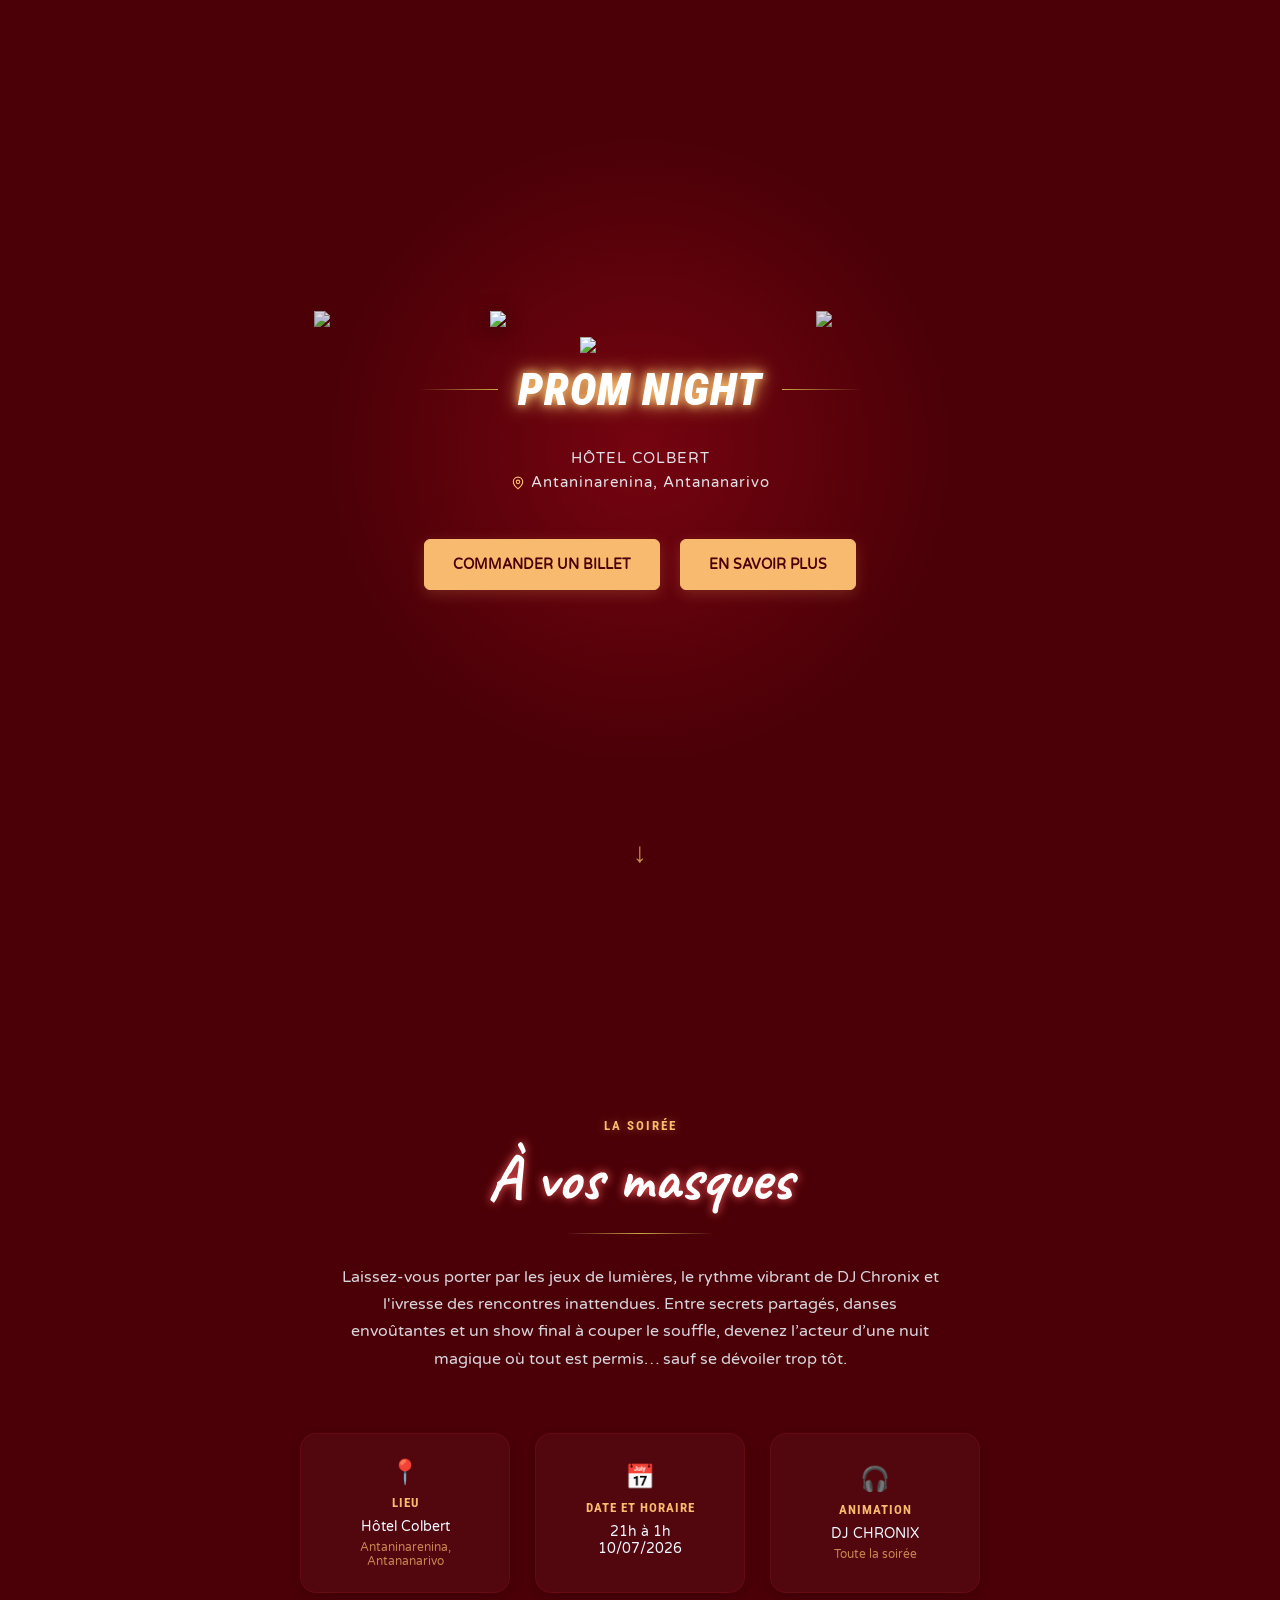
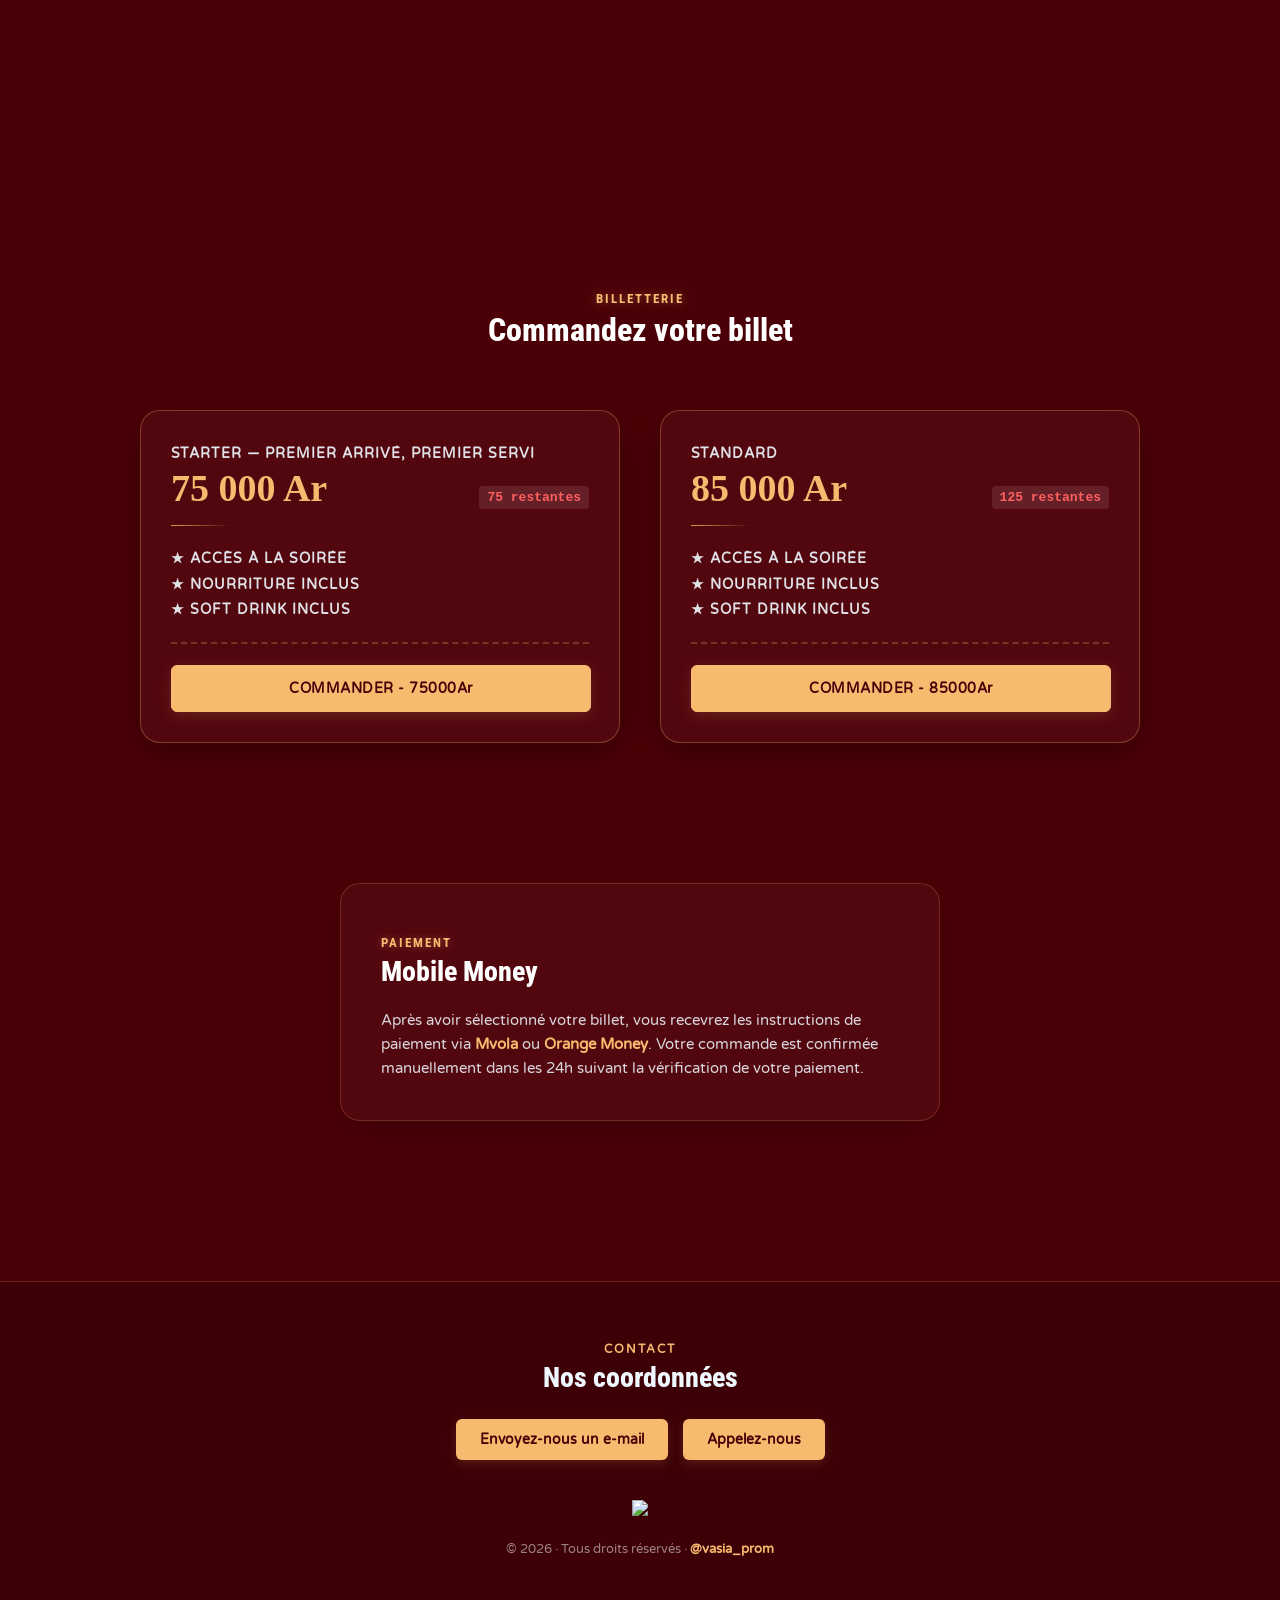
==== index.html @ c72fbb14 "troisieme commit" ====
<!DOCTYPE html>
<html lang="fr">

    <head>
    <meta charset="UTF-8">
    <title>Vasia — Prom Night</title>
    <meta name="viewport" content="width=device-width, initial-scale=1.0">
    <link rel="stylesheet" href="style/index.css"/>
    <link rel="preconnect" href="https://fonts.googleapis.com">
    <link rel="preconnect" href="https://fonts.gstatic.com" crossorigin>
    <link href="https://fonts.googleapis.com/css2?family=Varela+Round&display=swap" rel="stylesheet">
    <link rel="preconnect" href="https://fonts.googleapis.com">
    <link rel="preconnect" href="https://fonts.gstatic.com" crossorigin>
    <link href="https://fonts.googleapis.com/css2?family=Caveat:wght@400..700&display=swap" rel="stylesheet">
    <link rel="preconnect" href="https://fonts.googleapis.com">
    <link rel="preconnect" href="https://fonts.gstatic.com" crossorigin>
    <link href="https://fonts.googleapis.com/css2?family=Roboto+Condensed:ital,wght@0,100..900;1,100..900&display=swap" rel="stylesheet">
    </head>

    <body>
        <div class="presentation">
            <div class="logo">
                <img src="images/deco3.png" class="deco2">
                <img src="images/Vasia.png" id="logo_prom_body">
                <img src="images/deco2.png" class="deco2">
            </div>

            <img src="images/deco1.png" id="deco1">

            <div class="bal">
                <div class="gradient1"></div>
                <h2 class="nom">Prom Night</h2>
                <div class="gradient2"></div>
            </div>

            <center><p class="lieu">HÔTEL COLBERT <br>
            <svg xmlns="http://www.w3.org/2000/svg" width="14" height="14" viewBox="0 0 24 24" fill="none" stroke="currentColor" stroke-width="2" stroke-linecap="round" stroke-linejoin="round" class="lucide lucide-map-pin"><path d="M20 10c0 6-8 12-8 12s-8-6-8-12a8 8 0 0 1 16 0Z"></path><circle cx="12" cy="10" r="3"></circle></svg>Antaninarenina, Antananarivo</p></center>
            
            <div class="lec">
                <a href="#billets" class="bouton">COMMANDER UN BILLET</a>
                <a href="#desc" class="bouton">EN SAVOIR PLUS</a>
            </div>
                

            <a href="#desc" id="hypertexte">↓</a>
            
        </div>

        <div id="desc">
            <div id="description">
                <div class="petit_titre">
                    <h2>LA SOIRÉE</h2>
                    <h1>À vos masques</h1>
                </div>

                <center><div class="gradient"></div></center>

                <p>
                    Laissez-vous porter par les jeux de lumières, le rythme vibrant de DJ Chronix et l'ivresse des rencontres inattendues. Entre secrets partagés, danses envoûtantes et un show final à couper le souffle, devenez l’acteur d’une nuit magique où tout est permis… sauf se dévoiler trop tôt.
                </p>
            </div>

            <div id="infos">

                <a href="https://www.hotel-restaurant-colbert.com/" target="_blank" class="info">
                    <h3>📍</h3>
                    <h4>LIEU</h4>
                    <p>Hôtel Colbert</p>
                    <h5>Antaninarenina, Antananarivo</h5>
                </a>

                <div class="info">
                    <h3>📅</h3>
                    <h4>DATE ET HORAIRE</h4>
                    <p>21h à 1h</BR>
                    10/07/2026</p>
                </div>

                <a href="https://web.facebook.com/DJChronix/?locale=fr_FR&_rdc=1&_rdr#" target="_blank" class="info">
                    <h3>🎧</h3>
                    <h4>ANIMATION</h4>
                    <p>DJ CHRONIX</p>
                    <h5>Toute la soirée</h5>
                </a>
            </div>
        </div>
        
        <div id="billets">
            <div class="petit_titre">
                <h2>BILLETTERIE</h2>
                <h1>Commandez votre billet</h1>
            </div>

            <div class="deux">
                <div class="section">
                    <div class="section_paiement">
                        <div class="starter">

                            <p>Starter — Premier arrivé, premier servi</p>
                            <div class="info">
                                <h4><b>75 000 Ar</b></h4>
                                <p class="restantes">75 restantes</p>
                            </div>

                            <div class="gradient"></div>
                            <p>★ Accès à la soirée<br>
                            ★ Nourriture inclus<br>
                            ★ Soft drink inclus</p>
                            <div class="gradient2"></div> 
                
                            <a href="starter.html" id="bouton-paiement">COMMANDER - 75000Ar</a>
                        </div>
                    </div>

                    <div class="section_paiement">
                        <div class="standard">

                            <p>Standard</p>
                            <div class="info">
                                <h4><b>85 000 Ar</b></h4>
                                <p class="restantes">125 restantes</p>
                            </div>

                            <div class="gradient"></div>
                            <p>★ Accès à la soirée<br>
                            ★ Nourriture inclus<br>
                            ★ Soft drink inclus</p>
                            <div class="gradient2"></div> 
                
                            <a href="standard.html" id="bouton-paiement">COMMANDER - 85000Ar</a>
                        </div>
                    </div> 
                </div>
            </div>
        </div>
        
        <div class="modalite">
            <div class="modalite_paiement">

                <div class="petit_titre">
                    <h2>PAIEMENT</h2>
                    <h1>Mobile Money</h1>
                </div>

                <div id="info">
                    <p> 
                        Après avoir sélectionné votre billet, 
                        vous recevrez les instructions de paiement via <b>Mvola</b> ou <b>Orange Money</b>. 
                        Votre commande est confirmée manuellement dans les 24h suivant la vérification de votre paiement.
                    </p>
                </div>
            </div>
        </div>
        
        <footer>
            <div id="contacts">
                <p>CONTACT</p>
                <h1>Nos coordonnées</h1>
                
                <div class="bloc-contacts">
                    <div class="contact">
                        <a href="mailto:mahesh.koumar.trishoul@gmail.com">Envoyez-nous un e-mail</a>
                    </div>

                    <div class="contact">
                        <a href="tel:+261324633988">Appelez-nous</a>
                    </div>
                </div>

            </div>

            <div class="logo">
                <img src="images/Vasia.png" id="logo_prom_footer">
            </div>

            <div class="informations">
                <p>© 2026 · Tous droits réservés · <a href="//www.instagram.com/vasia_prom/" target="_blank">@vasia_prom</a>
            </div>
        </footer>
        
    </body>

</html>
---- style/index.css ----
/* ==========================================================================
   1. BASES & TYPOGRAPHIE
   ========================================================================== */
html {
    scroll-behavior: smooth;
}

body {
    color: #f0f8ff; /* aliceblue */
    background-color: rgb(75, 0, 7);
    margin: 0;
    padding: 0;
    font-family: "Varela Round", sans-serif;
}

/* Titres réutilisables */
.petit_titre h2 {
    text-align: center;
    font-family: "Roboto Condensed", sans-serif;
    font-size: 13px;
    font-weight: 700;
    letter-spacing: 2px;
    color: rgb(248, 186, 110);
    margin-bottom: 5px;
    text-shadow: 0 0 8px rgba(248, 186, 110, 0.4);
}

.petit_titre h1 {
    text-align: center;
    font-family: "Roboto Condensed", sans-serif;
    font-size: 32px;
    font-weight: 800;
    margin-top: 0;
    color: #ffffff;
}

/* ==========================================================================
   2. ÉCRAN D'ACCUEIL (.presentation)
   ========================================================================== */
.presentation {
    display: flex;
    flex-direction: column;
    justify-content: center; 
    align-items: center;     
    height: 100vh; 
    gap: 20px;
    position: relative;
    background: radial-gradient(circle, rgb(117, 4, 16), rgb(75, 0, 7) 40%);
    overflow: hidden;
}

/* Conteneur Logo Vasia + décors horizontaux */
.presentation .logo {
    display: flex;
    justify-content: center;
    align-items: center;
    margin-bottom: -10px;
    flex-wrap: nowrap;
    gap: 2vw;
    width: 90%;
    max-width: 750px;
}

.presentation #logo_prom_body {
    width: 40%;
    height: auto;
    min-width: 120px;
    filter: drop-shadow(0 4px 10px rgba(0,0,0,0.5));
}   

.presentation .deco2 {
    width: 20%;
    height: auto;
    min-width: 50px;
    opacity: 0.85;
}

.presentation #deco1 {
    width: 120px;
    height: auto;
    margin-bottom: -10px;
}

/* Bloc Titre Prom Night */
.presentation .bal {
    display: flex;
    justify-content: center;
    align-items: center;
    gap: 20px;
} 

.presentation .bal .nom {
    font-family: "Roboto Condensed", sans-serif;
    font-size: 45px;
    font-weight: 900;
    text-transform: uppercase;
    font-style: italic;
    letter-spacing: 1px;
    text-align: center;
    margin: 0;
    color: #ffffff;
    text-shadow: 0 0 10px #ffc971, 0 0 20px #ffc971;
    animation: glow 2s infinite alternate;
}

.presentation .bal .gradient1 {
    width: 80px;
    height: 1px;
    background: linear-gradient(90deg, transparent, #c9a84c);
}

.presentation .bal .gradient2 {
    width: 80px;
    height: 1px;
    background: linear-gradient(90deg, #c9a84c, transparent);
}

/* Lieu & Date */
.presentation .lieu {
    font-family: "Varela Round", sans-serif;
    font-size: 15px;
    letter-spacing: 1px;
    line-height: 1.6;
    color: rgba(240, 248, 255, 0.9);
    margin: 10px 0;
}

.presentation .lieu svg {
    vertical-align: middle;
    margin-right: 6px;
    color: rgb(248, 186, 110);
}

/* Boutons d'action */
.presentation .lec {
    display: flex;
    justify-content: center;
    flex-wrap: wrap;
    gap: 20px; 
    padding-top: 15px;
}
    
.presentation .lec .bouton {
    color: rgb(75, 0, 7);
    font-family: "Varela Round", sans-serif;
    font-size: 14px;
    font-weight: 700;
    text-align: center;
    border: 1px solid rgb(248, 186, 110);
    border-radius: 6px;
    padding: 16px 28px;
    background-color: rgb(248, 186, 110);
    text-decoration: none;
    box-shadow: 0 4px 15px rgba(248, 186, 110, 0.2);
    transition: 0.3s all ease;
    animation: brillanceBouton 5s ease-in-out infinite;
}

.presentation .lec .bouton:hover {
    background-color: #ffd898;
    border-color: #ffd898;
    transform: translateY(-2px);
    box-shadow: 0 6px 20px rgba(248, 186, 110, 0.4);
}

/* Flèche du bas */
.presentation #hypertexte {
    font-size: 28px;
    text-decoration: none;
    color: #ffc971;
    position: absolute;
    bottom: 30px;
    left: 50%;
    transform: translateX(-50%);
    animation: bounce 2s ease-in-out infinite;
    opacity: 0.7;
}

/* ==========================================================================
   3. SECTION DESCRIPTION (#desc)
   ========================================================================== */
#desc {
    display: flex;
    flex-direction: column;
    text-align: center;
    min-height: 100vh;
    height: auto;
    align-items: center;
    justify-content: center;
    padding: 80px 20px;
    box-sizing: border-box;
}

#desc #description h1 {
    font-size: 64px;
    font-family: "Caveat", cursive;
    margin-top: 0px;
    margin-bottom: 15px;
    color: #ffffff;
    text-shadow: 0 0 10px #ff6060;
    animation: neonPulse 5s ease-in-out infinite;
}

#desc #description .gradient {
    width: 150px;
    height: 1px;
    background: linear-gradient(90deg, transparent, #c9a84c, transparent);
    margin: 15px auto 30px auto;
}

#desc #description p {
    font-family: "Varela Round", sans-serif;
    font-size: 16px;
    line-height: 1.7;
    max-width: 680px;
    width: 90%;
    margin: 0 auto;
    color: rgba(240, 248, 255, 0.85);
}

/* Les 3 Blocs d'infos (Lieu, Date, DJ) */
#desc #infos {
    padding-top: 60px;
    display: flex;
    flex-wrap: wrap;
    align-items: center;
    justify-content: center;
    gap: 25px;
    width: 100%;
}

#desc #infos .info {
    display: flex;
    justify-content: center;
    align-items: center;
    flex-direction: column;
    text-decoration: none;
    color: aliceblue;
    padding: 25px 20px;
    border: 1px solid rgba(115, 13, 23, 0.6);
    border-radius: 16px;
    background-color: rgb(82, 6, 14);
    height: 160px;
    width: 210px;
    box-shadow: 0 4px 15px rgba(0, 0, 0, 0.2);
    box-sizing: border-box;
    transition: 0.3s all ease;
}

#desc #infos .info h3 {
    font-size: 24px;
    margin: 0 0 8px 0;
}

#desc #infos .info h4 {
    font-family: "Roboto Condensed", sans-serif;
    font-size: 13px;
    font-weight: 700;
    letter-spacing: 1px;
    margin: 0 0 8px 0;
    color: rgb(248, 186, 110);
}

#desc #infos .info p {
    font-size: 14px;
    margin: 0 0 5px 0;
    font-weight: 500;
}

#desc #infos .info h5 {
    font-size: 12px;
    font-weight: normal;
    margin: 0;
    color: rgba(248, 186, 110, 0.7);
}

#desc #infos .info:hover {
    transform: scale(1.05);
    border-color: rgb(248, 186, 110);
    box-shadow: 0 5px 20px rgba(201, 168, 76, 0.3);
}

/* ==========================================================================
   4. SECTION CARTES DE BILLETS (#billets)
   ========================================================================== */
#billets {
    padding: 80px 20px;
    display: flex;
    flex-direction: column;
    justify-content: center;
    align-items: center;
}

#billets .deux {
    padding-top: 40px;
    width: 100%;
    max-width: 1100px;
}

#billets .deux .section {
    display: flex;
    flex-wrap: wrap;
    justify-content: center;
    gap: 40px;
}

/* Cartes individuelles */
#billets .section .section_paiement {
    border: 1px solid rgba(248, 186, 110, 0.3);
    border-radius: 20px;
    background-color: rgb(82, 6, 14);
    width: 480px;
    max-width: 100%;
    box-sizing: border-box;
    padding: 30px;
    box-shadow: 0 10px 30px rgba(0,0,0,0.3);
    display: flex;
    flex-direction: column;
}

/* Structure interne commune aux deux offres */
#billets .section .section_paiement .starter,
#billets .section .section_paiement .standard {
    text-align: left;
    height: 100%;
    display: flex;
    flex-direction: column;
}

/* Ligne supérieure (Type de Pass) */
#billets .section .section_paiement .starter > p,
#billets .section .section_paiement .standard > p {
    font-size: 13px;
    font-weight: 700;
    text-transform: uppercase;
    letter-spacing: 1px;
    color: rgba(240, 248, 255, 0.6);
    margin: 0 0 15px 0;
}

/* Ligne Prix + Quantité restante */
#billets .section .section_paiement .info {
    display: flex;
    justify-content: space-between;
    align-items: baseline;
    margin-bottom: 15px;
}

#billets .section .section_paiement .info h4 {
    font-family: "Georgia", serif;
    font-size: 38px;
    font-weight: 700;
    margin: 0;
    color: rgb(248, 186, 110);
}

#billets .section .section_paiement .info .restantes {
    font-weight: 700;
    font-size: 13px;
    font-family: 'Courier New', Courier, monospace;
    background: rgba(255, 255, 255, 0.1);
    padding: 4px 8px;
    border-radius: 4px;
    color: #ff6060;
    margin: 0;
}

/* Décorations & Caractéristiques */
#billets .section .section_paiement .gradient {
    width: 60px;
    height: 1px;
    background: linear-gradient(90deg, #c9a84c, transparent);
    margin-bottom: 20px;
}

#billets .section .section_paiement .starter p:not(.restantes),
#billets .section .section_paiement .standard p:not(.restantes) {
    font-size: 14px;
    line-height: 1.8;
    margin: 0;
    color: rgba(240, 248, 255, 0.9);
}

#billets .section .section_paiement .gradient2 {
    width: 100%;
    height: 1px;
    border-top: 2px dashed rgba(201, 168, 76, 0.3);
    margin-top: 20px; /* Pousse le bouton vers le bas de la carte */
    padding-top: 20px;
}

/* Boutons d'achat */
#billets .section .section_paiement #bouton-paiement {
    color: rgb(75, 0, 7);
    font-family: "Varela Round", sans-serif;
    font-weight: 700;
    font-size: 14px;
    letter-spacing: 0.5px;
    border: 1px solid rgb(248, 186, 110);
    border-radius: 6px;
    background-color: rgb(248, 186, 110);
    display: block;
    text-align: center;
    text-decoration: none;
    padding: 14px 0;
    width: 100%;
    transition: 0.3s all ease;
    box-shadow: 0 4px 15px rgba(248, 186, 110, 0.15);
}

#billets .section .section_paiement #bouton-paiement:hover {
    background-color: rgb(254, 202, 137);
    border-color: rgb(254, 202, 137);
    box-shadow: 0 4px 20px rgb(254, 202, 137, 0.4);
    transform: translateY(-2px);
}

/* ==========================================================================
   5. BLOC MODALITÉ DE PAIEMENT (.modalite)
   ========================================================================== */
.modalite {
    padding: 60px 20px;
    display: flex;
    justify-content: center;
}
    
.modalite .modalite_paiement {
    padding: 40px;
    border: 1px solid rgba(248, 186, 110, 0.2);
    border-radius: 20px;
    background-color: rgb(82, 6, 14);
    width: 600px;
    max-width: 100%;
    box-sizing: border-box;
    box-shadow: 0 10px 30px rgba(0,0,0,0.2);
}

.modalite .modalite_paiement .petit_titre h1 {
    text-align: left;
    font-size: 28px;
}

.modalite .modalite_paiement .petit_titre h2 {
    text-align: left;
}

.modalite .modalite_paiement #info p {
    font-size: 15px;
    line-height: 1.6;
    color: rgba(240, 248, 255, 0.85);
    margin: 20px 0 0 0;
}

.modalite .modalite_paiement #info b {
    color: rgb(248, 186, 110);
}

/* ==========================================================================
   6. PIED DE PAGE (footer)
   ========================================================================== */
footer {
    text-align: center;
    border-top: 1px solid rgba(250, 197, 131, 0.2);
    margin-top: 100px;
    padding: 60px 20px 40px 20px;
    background: rgba(0, 0, 0, 0.2);
}

footer #contacts h1 {
    font-family: "Roboto Condensed", sans-serif;
    font-size: 28px;
    font-weight: 800;
    margin-top: 5px;
    margin-bottom: 25px;
}

footer #contacts p {
    font-size: 12px;
    font-weight: 700;
    letter-spacing: 2px;
    color: rgb(248, 186, 110);
    margin: 0;
}

footer .bloc-contacts {
    display: flex;
    justify-content: center;
    flex-wrap: wrap;
    gap: 15px;
}

footer .bloc-contacts .contact {
    font-family: "Varela Round", sans-serif;
    border-radius: 6px;
    background-color: rgb(248, 186, 110);
    transition: 0.3s all ease;
    box-shadow: 0 4px 12px rgba(248, 186, 110, 0.15);
}

footer .bloc-contacts a {
    color: rgb(75, 0, 7);
    text-decoration: none;
    font-weight: 700;
    font-size: 14px;
    display: block;
    padding: 12px 24px;
}

footer .bloc-contacts .contact:hover {
    transform: translateY(-2px);
    background-color: rgb(254, 202, 137);
    box-shadow: 0 6px 15px rgba(254, 202, 137, 0.3);
}

footer #logo_prom_footer {
    width: 100px;
    height: auto;
    padding-top: 40px;
}

footer .informations p {
    font-size: 13px;
    color: rgba(255, 255, 255, 0.5);
    margin-top: 20px;
}

footer .informations a {
    color: rgb(248, 186, 110);
    text-decoration: none;
    font-weight: 600;
}

footer .informations a:hover {
    text-decoration: underline;
}

/* ==========================================================================
   7. ANIMATIONS (@keyframes)
   ========================================================================== */
@keyframes bounce {
    0%, 100% { transform: translate(-50%, 0); }
    50% { transform: translate(-50%, 12px); }
}

@keyframes brillanceBouton {
    0%, 100% { box-shadow: 0 4px 15px rgba(248, 186, 110, 0.2); }
    50% { box-shadow: 0 4px 25px rgba(248, 186, 110, 0.4); }
}

@keyframes neonPulse {
    0%, 100% { text-shadow: 0 0 8px rgb(248, 186, 110), 0 0 15px rgb(248, 186, 110); }
    50% { text-shadow: 0 0 8px #ff6060, 0 0 20px #ff6060; }
}

/* ==========================================================================
   8. COMPATIBILITÉ MOBILE / TABLETTE
   ========================================================================== */
/* ==========================================================================
   8. ADAPTATION MOBILE (ÉCRANS DE MOINS DE 768PX)
   ========================================================================== */
@media (max-width: 768px) {
    
    /* --- Ajustements Globaux --- */
    body {
        padding: 0;
        overflow-x: hidden; /* Sécurité absolue anti-débordement horizontal */
    }

    /* --- Écran d'accueil (.presentation) --- */
    .presentation {
        height: auto;
        min-height: 100vh; /* Permet à l'accueil de s'agrandir si l'écran est minuscule */
        padding: 40px 15px 80px 15px; /* Espace pour respirer sans étouffer */
        box-sizing: border-box;
        gap: 15px;
    }

    .presentation .logo {
        width: 100%;
        gap: 3vw; /* Ajustement de l'espace des décors sur mobile */
    }

    .presentation #logo_prom_body {
        width: 45%; /* Le logo Vasia prend un peu plus de place sur mobile */
    }

    .presentation .deco2 {
        width: 22%;
    }

    .presentation #deco1 {
        width: 90px; /* Réduction du masque central */
    }

    .presentation .bal {
        width: 100%;
        gap: 10px;
    }

    .presentation .bal .nom {
        font-size: 28px; /* Évite que "Prom Night" ne se coupe ou passe à la ligne */
    }

    .presentation .bal .gradient1,
    .presentation .bal .gradient2 {
        width: 40px; /* Raccourcit les lignes dorées sur les côtés */
    }

    .presentation .lieu {
        font-size: 13px; /* Texte plus fin et élégant pour le Colbert */
    }

    .presentation .lec {
        flex-direction: column; /* Aligne "Commander" et "En savoir plus" l'un sous l'autre */
        width: 100%;
        max-width: 280px; /* Largeur idéale pour des boutons tactiles sur smartphone */
        gap: 12px;
        padding-top: 5px;
    }

    .presentation .lec .bouton {
        padding: 14px 20px;
        width: 100%;
        box-sizing: border-box;
    }

    /* Cache la flèche du bas absolute si l'écran est trop petit pour éviter les superpositions */
    .presentation #hypertexte {
        display: none; 
    }

    /* --- Section Description (#desc) --- */
    #desc {
        padding: 60px 15px;
    }

    #desc #description h1 {
        font-size: 46px; /* Ajustement du titre "À vos masques" */
    }

    #desc #description p {
        font-size: 14px;
        line-height: 1.6;
        width: 95%;
    }

    #desc #infos {
        flex-direction: column; /* Aligne les 3 blocs (Lieu, Date, DJ) verticalement */
        gap: 15px;
        padding-top: 35px;
    }

    #desc #infos .info {
        width: 100%;
        max-width: 290px; /* Évite qu'ils ne soient trop étirés */
        height: auto;
        padding: 20px 15px;
    }

    /* --- Section Cartes de Billets (#billets) --- */
    #billets {
        padding: 60px 15px;
    }

    #billets .petit_titre h1 {
        font-size: 26px; /* Titre de section plus compact */
    }

    #billets .deux {
        padding-top: 25px;
    }

    #billets .deux .section {
        gap: 20px;
    }

    #billets .section .section_paiement {
        padding: 20px;
        height: auto; /* Laisse la carte respirer selon son contenu */
    }

    #billets .section .section_paiement .info h4 {
        font-size: 28px; /* Prix plus adapté aux petits écrans */
    }

    #billets .section .section_paiement .info .restantes {
        font-size: 11px;
    }

    #billets .section .section_paiement .gradient2 {
        margin-top: 25px; /* Ajuste l'espace avant le bouton */
    }

    /* --- Section Modalités de paiement --- */
    .modalite {
        padding: 40px 15px;
    }

    .modalite .modalite_paiement {
        padding: 25px 20px;
    }

    .modalite .modalite_paiement .petit_titre h1 {
        font-size: 24px;
    }

    .modalite .modalite_paiement #info p {
        font-size: 13.5px;
    }

    /* --- Footer --- */
    footer {
        margin-top: 60px;
        padding: 40px 15px 30px 15px;
    }

    footer #contacts h1 {
        font-size: 24px;
    }

    footer .bloc-contacts {
        flex-direction: column; /* Met "Appelez-nous" et "Email" l'un sous l'autre */
        align-items: center;
        gap: 10px;
    }

    footer .bloc-contacts .contact {
        width: 100%;
        max-width: 240px;
    }

    footer .bloc-contacts a {
        padding: 10px 15px;
    }
}
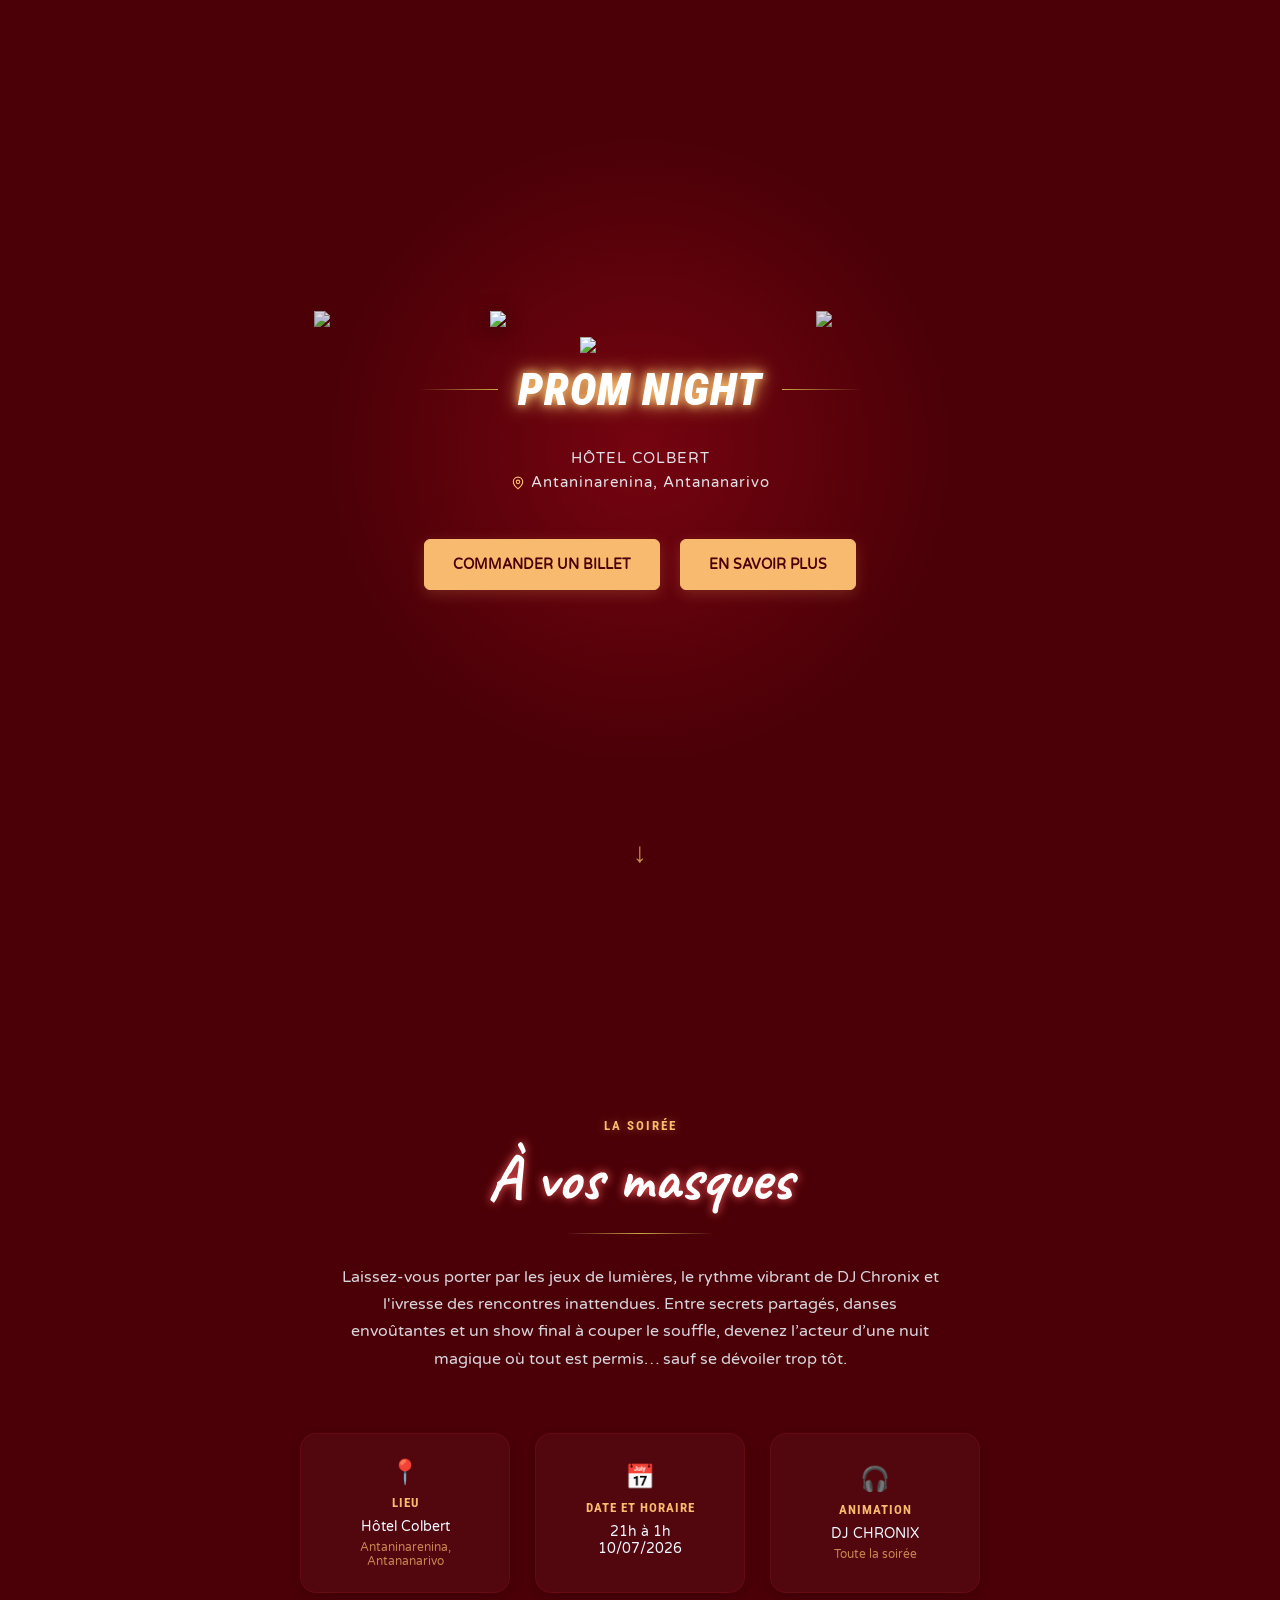
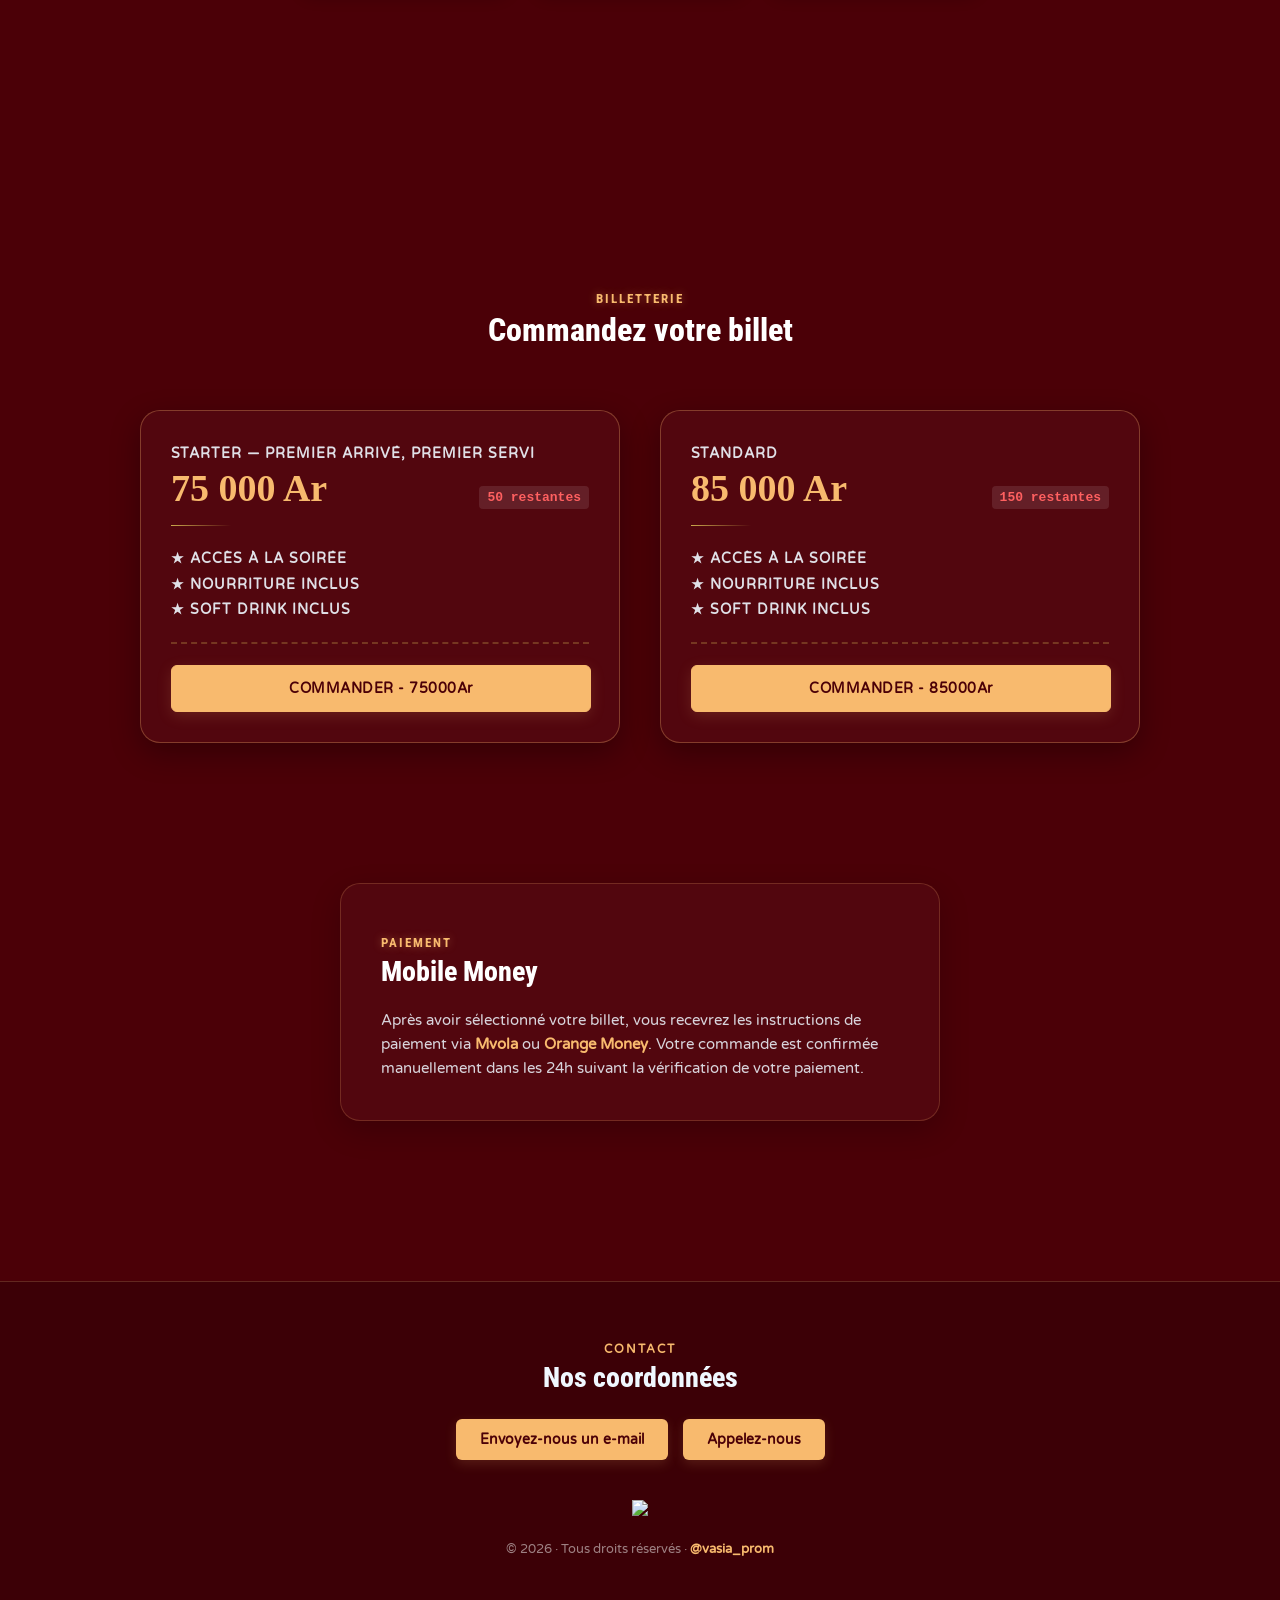
==== commit 69addf39: "sixieme commit" ====
--- a/index.html
+++ b/index.html
@@ -99,7 +99,7 @@
                             <p>Starter — Premier arrivé, premier servi</p>
                             <div class="info">
                                 <h4><b>75 000 Ar</b></h4>
-                                <p class="restantes">75 restantes</p>
+                                <p class="restantes">50 restantes</p>
                             </div>
 
                             <div class="gradient"></div>
@@ -118,7 +118,7 @@
                             <p>Standard</p>
                             <div class="info">
                                 <h4><b>85 000 Ar</b></h4>
-                                <p class="restantes">125 restantes</p>
+                                <p class="restantes">150 restantes</p>
                             </div>
 
                             <div class="gradient"></div>
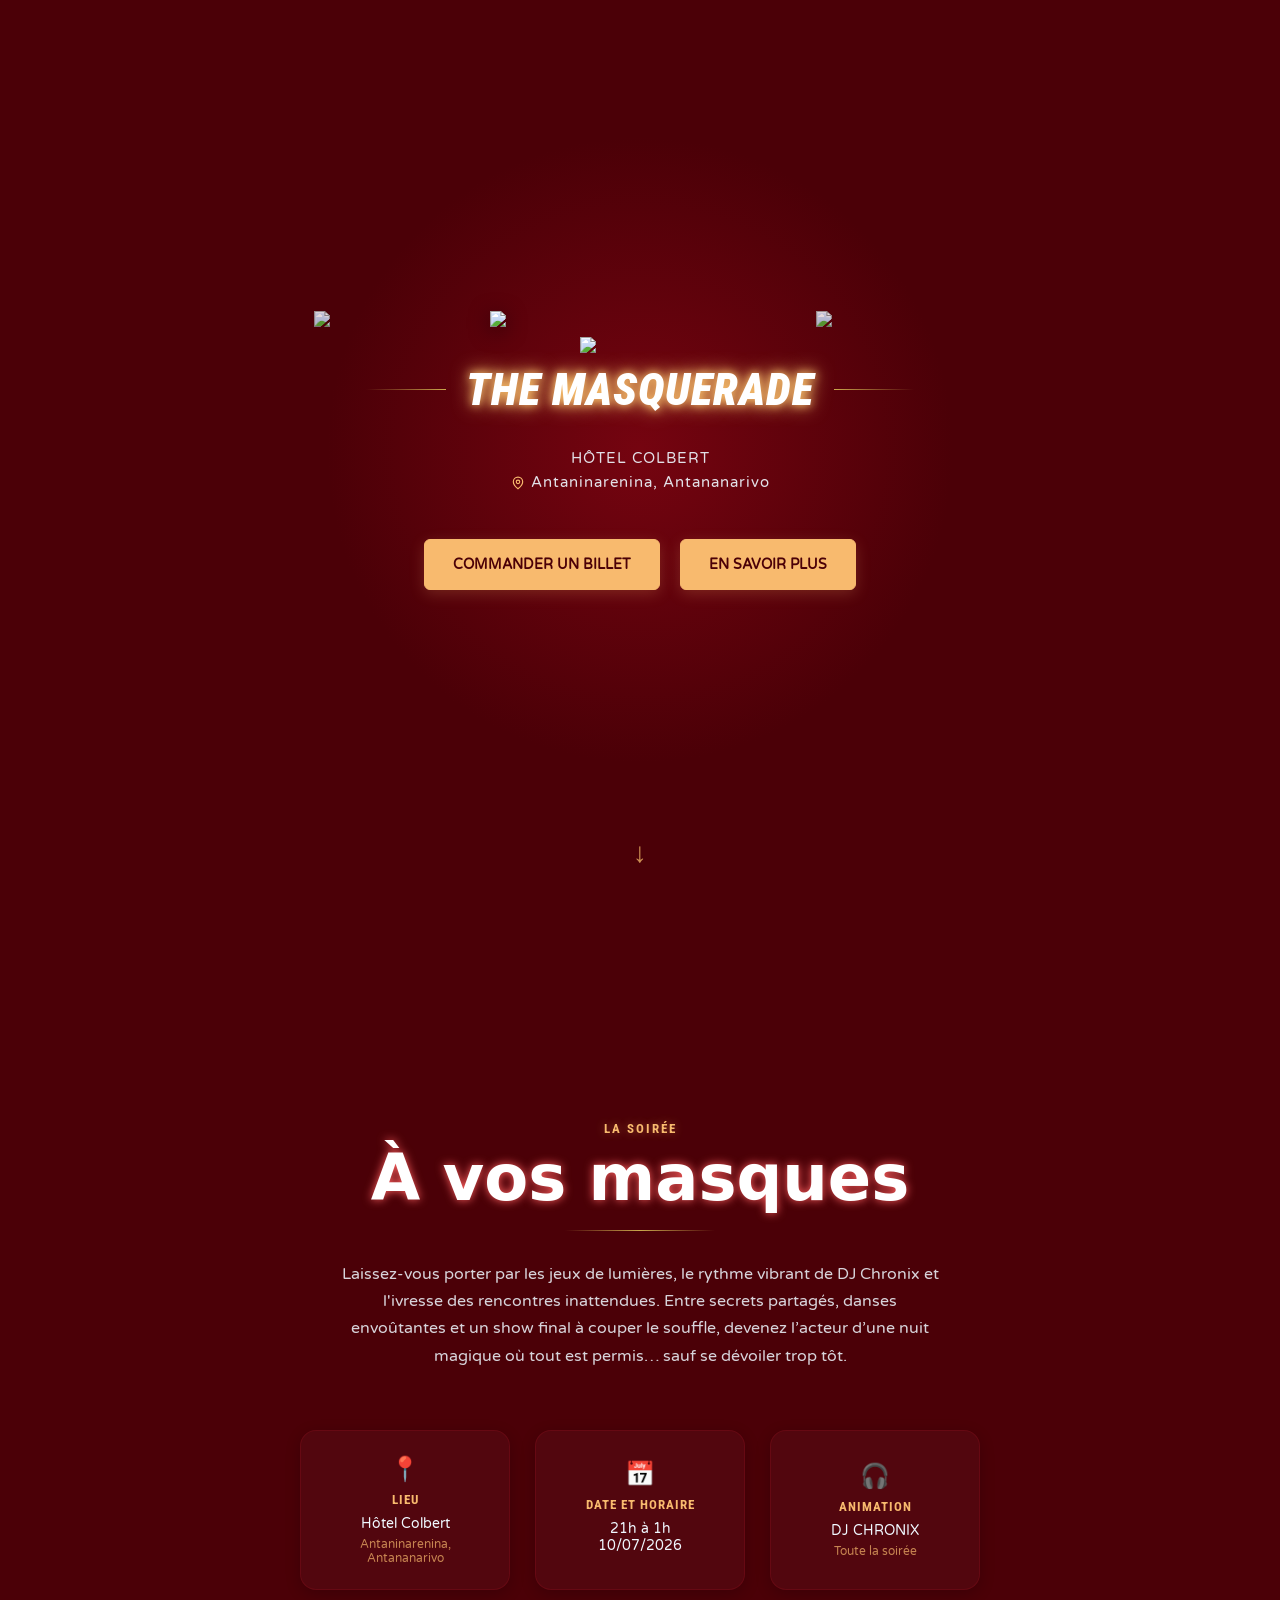
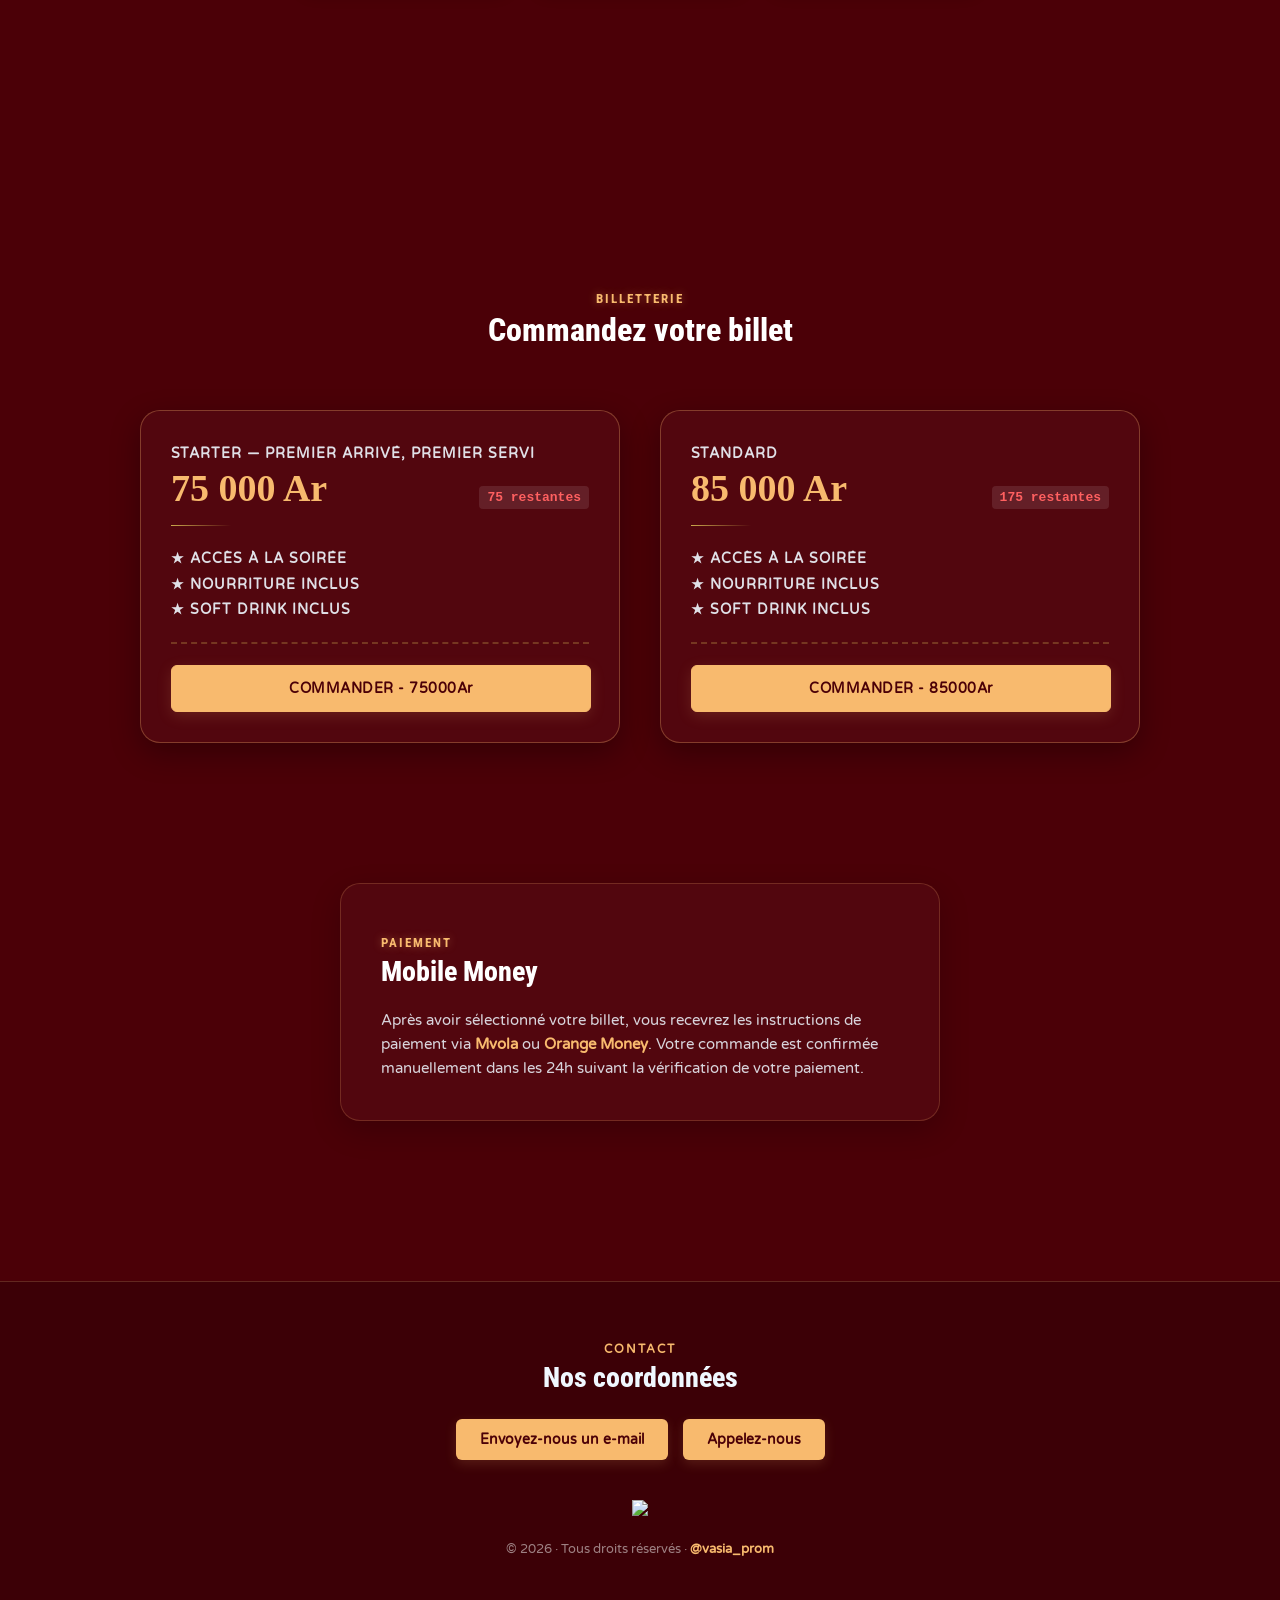
==== commit 7579ee8e: "10 commit" ====
--- a/index.html
+++ b/index.html
@@ -3,7 +3,7 @@
 
     <head>
     <meta charset="UTF-8">
-    <title>Vasia — Prom Night</title>
+    <title>Vasia — The Masquerade</title>
     <meta name="viewport" content="width=device-width, initial-scale=1.0">
     <link rel="stylesheet" href="style/index.css"/>
     <link rel="preconnect" href="https://fonts.googleapis.com">
@@ -29,7 +29,7 @@
 
             <div class="bal">
                 <div class="gradient1"></div>
-                <h2 class="nom">Prom Night</h2>
+                <h2 class="nom">The Masquerade</h2>
                 <div class="gradient2"></div>
             </div>
 
@@ -99,7 +99,7 @@
                             <p>Starter — Premier arrivé, premier servi</p>
                             <div class="info">
                                 <h4><b>75 000 Ar</b></h4>
-                                <p class="restantes">50 restantes</p>
+                                <p class="restantes">75 restantes</p>
                             </div>
 
                             <div class="gradient"></div>
@@ -118,7 +118,7 @@
                             <p>Standard</p>
                             <div class="info">
                                 <h4><b>85 000 Ar</b></h4>
-                                <p class="restantes">150 restantes</p>
+                                <p class="restantes">175 restantes</p>
                             </div>
 
                             <div class="gradient"></div>
--- a/style/index.css
+++ b/style/index.css
@@ -193,7 +193,8 @@
 
 #desc #description h1 {
     font-size: 64px;
-    font-family: "Caveat", cursive;
+    font-family: system-ui, -apple-system, BlinkMacSystemFont, 'Segoe UI', Roboto, Oxygen, Ubuntu, Cantarell, 'Open Sans', 'Helvetica Neue', sans-serif;
+    font-weight: 200px;
     margin-top: 0px;
     margin-bottom: 15px;
     color: #ffffff;
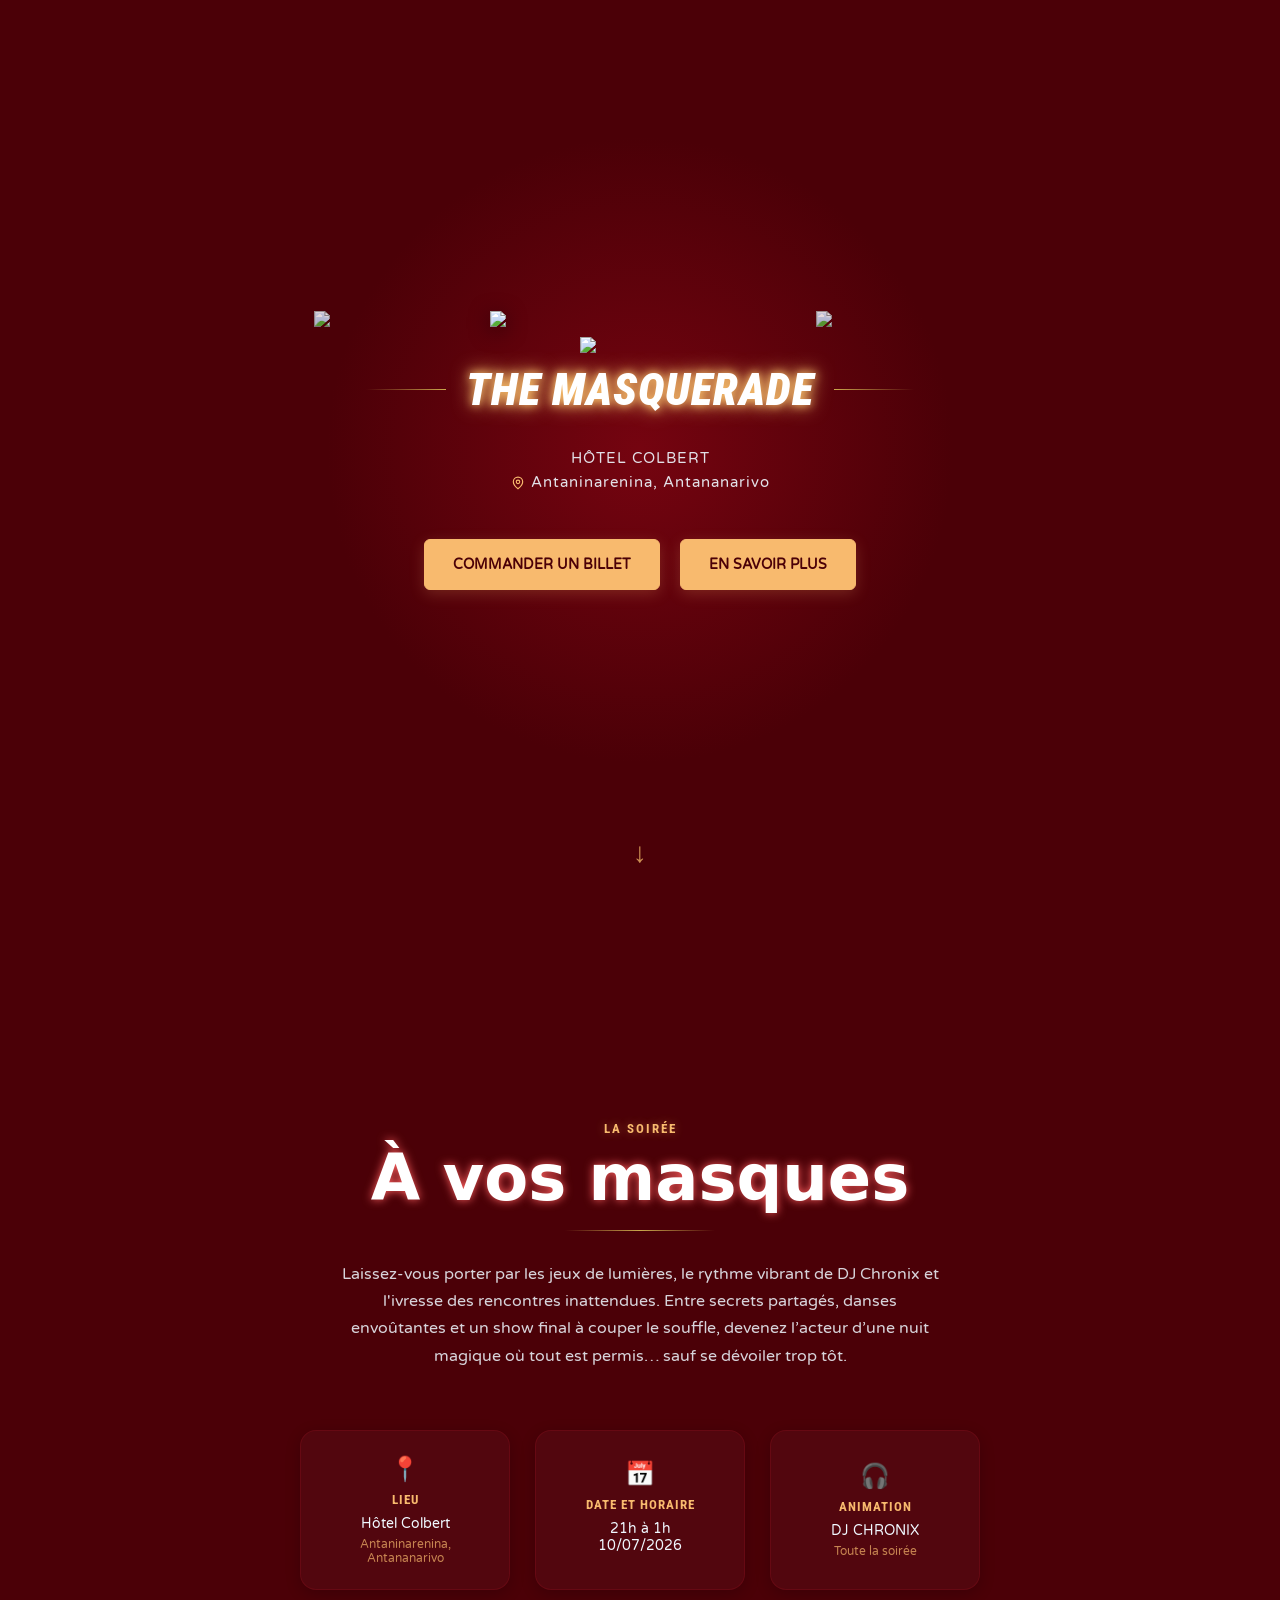
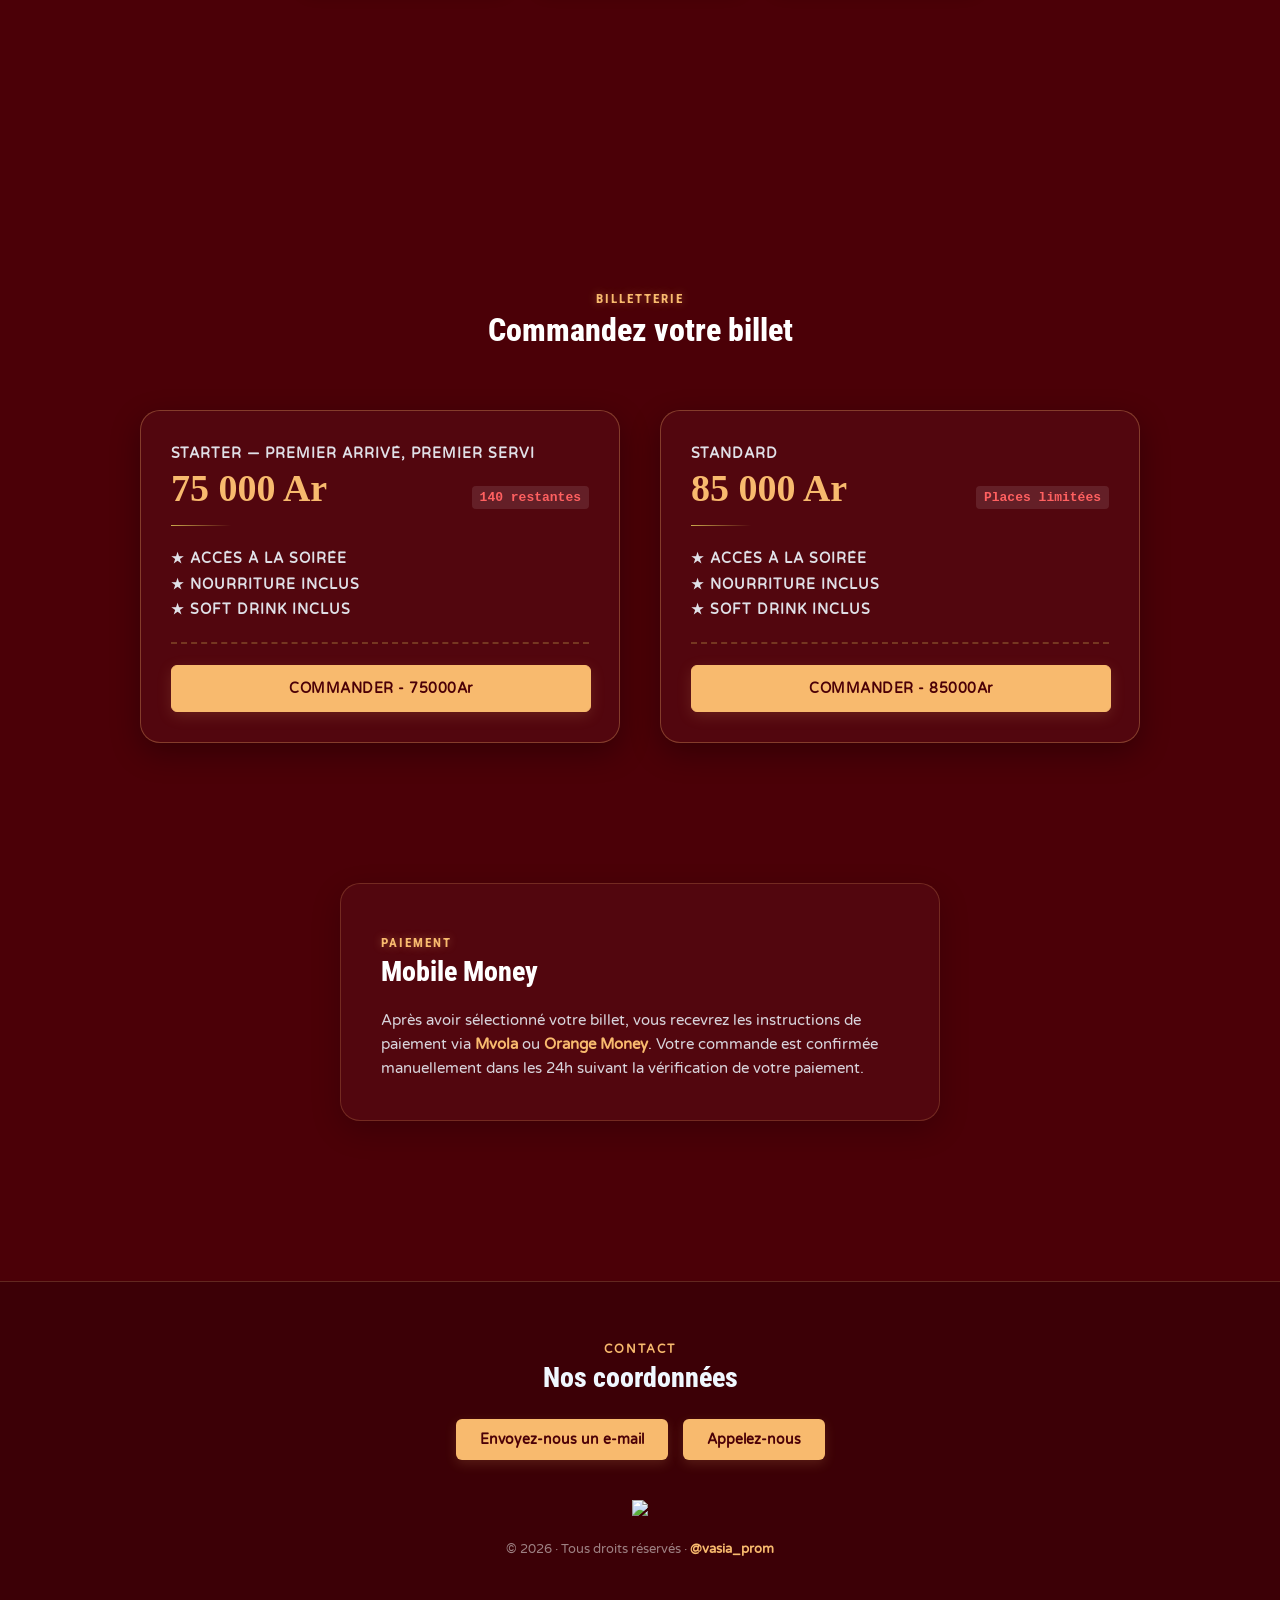
==== commit 90a4fe38: "miniature" ====
--- a/index.html
+++ b/index.html
@@ -5,6 +5,7 @@
     <meta charset="UTF-8">
     <title>Vasia — The Masquerade</title>
     <meta name="viewport" content="width=device-width, initial-scale=1.0">
+    <meta property="og:image" content="https://vasia-prom.vercel.app/images/affichage.jpg" />
     <link rel="stylesheet" href="style/index.css"/>
     <link rel="preconnect" href="https://fonts.googleapis.com">
     <link rel="preconnect" href="https://fonts.gstatic.com" crossorigin>
@@ -99,7 +100,7 @@
                             <p>Starter — Premier arrivé, premier servi</p>
                             <div class="info">
                                 <h4><b>75 000 Ar</b></h4>
-                                <p class="restantes">75 restantes</p>
+                                <p class="restantes">140 restantes</p>
                             </div>
 
                             <div class="gradient"></div>
@@ -118,7 +119,7 @@
                             <p>Standard</p>
                             <div class="info">
                                 <h4><b>85 000 Ar</b></h4>
-                                <p class="restantes">175 restantes</p>
+                                <p class="restantes">Places limitées</p>
                             </div>
 
                             <div class="gradient"></div>
